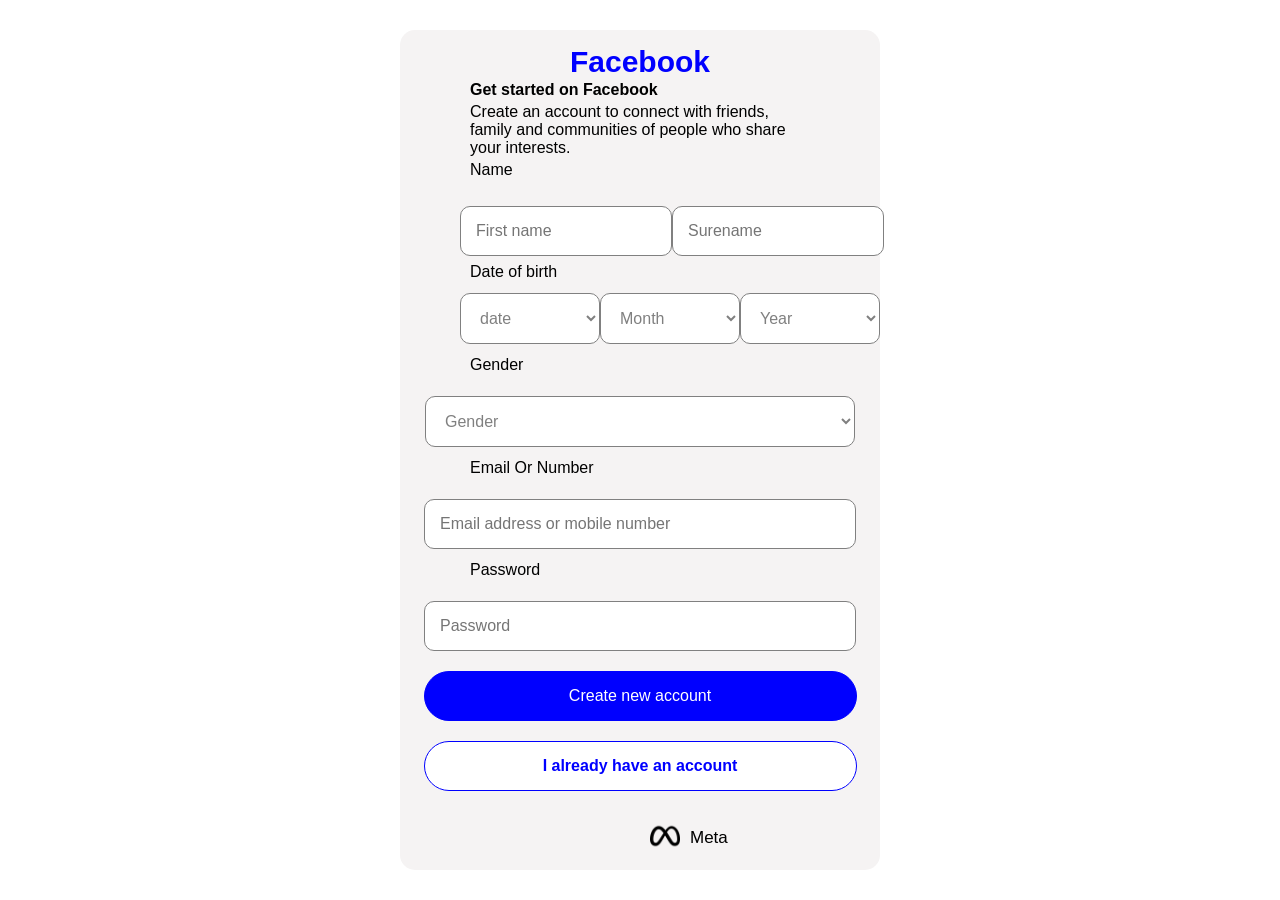
==== create.html @ 7a4deaf7 "initialize setup." ====
<!DOCTYPE html>
<html lang="en">

<head>
    <meta charset="UTF-8">
    <meta name="viewport" content="width=device-width, initial-scale=1.0">
    <link rel="stylesheet" href="styles.css">
    <link rel="shortcut icon" href="communication.PNG" type="image/x-icon">
    <title>Facebook</title>
</head>

<body>
    <div class="container">
        <p style="font-size: 30px; color: blue; font-weight: 900;">Facebook</p>
        <div>
            <div class="get">
                <p><b>Get started on Facebook</b></p>
                <p>Create an account to connect with friends, family and communities of people who share your interests.
                </p>
            </div>
            
            <div>
                <div class="namenn">
                    <label for="name">Name</label>
                </div>
                <div class="name">
                    <div>

                        <input type="text" id="name" name="name" placeholder="First name">
                    </div>
                    <div>
                        <input type="text" id="name" name="name" placeholder="Surename">
                    </div>
                </div>
            </div>
            <div>
                <div class="namenn">
                    <label>Date of birth</label>
                </div>
                <div class="date">
                    <div>
                        <select id="date" name="date" class="int">
                            <option value="date">date</option>
                            <option value="1">1</option>
                            <option value="2">2</option>
                            <option value="3">3</option>
                            <option value="4">4</option>
                            <option value="5">5</option>
                            <option value="6">6</option>
                            <option value="7">7</option>
                            <option value="8">8</option>
                            <option value="9">9</option>
                            <option value="10">10</option>
                            <option value="11">11</option>
                            <option value="12">12</option>
                            <option value="13">13</option>
                            <option value="14">14</option>
                            <option value="15">15</option>
                            <option value="16">16</option>
                            <option value="17">17</option>
                            <option value="18">18</option>
                            <option value="19">19</option>
                            <option value="20">20</option>
                            <option value="21">21</option>
                            <option value="22">22</option>
                            <option value="23">23</option>
                            <option value="24">24</option>
                            <option value="25">25</option>
                            <option value="26">26</option>
                            <option value="27">27</option>
                            <option value="28">28</option>
                            <option value="29">29</option>
                            <option value="30">30</option>
                            <option value="31">31</option>
                        </select>
                    </div>
                    <div>
                        <select name="month" id="month" class="int">
                            <option value="">Month</option>
                            <option value="1">January</option>
                            <option value="2">February</option>
                            <option value="3">March</option>
                            <option value="4">April</option>
                            <option value="5">May</option>
                            <option value="6">June</option>
                            <option value="7">July</option>
                            <option value="8">August</option>
                            <option value="9">September</option>
                            <option value="10">October</option>
                            <option value="11">November</option>
                            <option value="12">December</option>
                        </select>
                    </div>
                    <div>
                        <select id="year" name="year" class="int">
                            <option value="">Year</option>
                            <option value="1950">1950</option>
                            <option value="1951">1951</option>
                            <option value="1952">1952</option>
                            <option value="1953">1953</option>
                            <option value="1954">1954</option>
                            <option value="1955">1955</option>
                            <option value="1956">1956</option>
                            <option value="1957">1957</option>
                            <option value="1958">1958</option>
                            <option value="1959">1959</option>
                            <option value="1960">1960</option>
                            <option value="1961">1961</option>
                            <option value="1962">1962</option>
                            <option value="1963">1963</option>
                            <option value="1964">1964</option>
                            <option value="1965">1965</option>
                            <option value="1966">1966</option>
                            <option value="1967">1967</option>
                            <option value="1968">1968</option>
                            <option value="1969">1969</option>
                            <option value="1970">1970</option>
                            <option value="1971">1971</option>
                            <option value="1972">1972</option>
                            <option value="1973">1973</option>
                            <option value="1974">1974</option>
                            <option value="1975">1975</option>
                            <option value="1976">1976</option>
                            <option value="1977">1977</option>
                            <option value="1978">1978</option>
                            <option value="1979">1979</option>
                            <option value="1980">1980</option>
                            <option value="1981">1981</option>
                            <option value="1982">1982</option>
                            <option value="1983">1983</option>
                            <option value="1984">1984</option>
                            <option value="1985">1985</option>
                            <option value="1986">1986</option>
                            <option value="1987">1987</option>
                            <option value="1988">1988</option>
                            <option value="1989">1989</option>
                            <option value="1990">1990</option>
                            <option value="1991">1991</option>
                            <option value="1992">1992</option>
                            <option value="1993">1993</option>
                            <option value="1994">1994</option>
                            <option value="1995">1995</option>
                            <option value="1996">1996</option>
                            <option value="1997">1997</option>
                            <option value="1998">1998</option>
                            <option value="1999">1999</option>
                            <option value="2000">2000</option>
                            <option value="2001">2001</option>
                            <option value="2002">2002</option>
                            <option value="2003">2003</option>
                            <option value="2004">2004</option>
                            <option value="2005">2005</option>
                            <option value="2006">2006</option>
                            <option value="2007">2007</option>
                            <option value="2008">2008</option>
                            <option value="2009">2009</option>
                            <option value="2010">2010</option>
                            <option value="2011">2011</option>
                            <option value="2012">2012</option>
                            <option value="2013">2013</option>
                            <option value="2014">2014</option>
                            <option value="2015">2015</option>
                            <option value="2016">2016</option>
                            <option value="2017">2017</option>
                            <option value="2018">2018</option>
                            <option value="2019">2019</option>
                            <option value="2020">2020</option>
                            <option value="2021">2021</option>
                            <option value="2022">2022</option>
                            <option value="2023">2023</option>
                            <option value="2024">2024</option>
                            <option value="2025">2025</option>
                            <option value="2026">2026</option>
                        </select>
                    </div>
                </div>
            </div>
            <div>
                <div class="gender1">
                    <label>Gender</label>
                </div>
                <div>
                    <select name="gender" id="gender" class="gender">
                        <option>Gender</option>
                        <option value="Female">Female</option>
                        <option value="Male">Male</option>
                        <option value="Custom">Custom</option>
                    </select>
                </div>
            </div>
            <div>
                <div class="emali">
                    <div class="gender1">
                        <label>Email Or Number</label>
                    </div>
                    <input type="number,email" placeholder="Email address or mobile number">
                </div>
            </div>
            <div>
                <div class="gender1">
                    <label>Password</label>
                </div>
                <div class="emali">
                    <input type="password" placeholder="Password">
                </div>
            </div>
        </div>
        <button class="btn1">Create new account</button>

        <a href="login.html"><button class="btn2" type="submit"><b>I already have an account</b></button></a>
        <div class="meta">
            <div>
                <img src="meta.png" alt="meta">
            </div>
            <p>Meta</p>
        </div>
    </div>
</body>

</html>
---- styles.css ----
*{
     margin: 0px;
    padding: 0px;
    font-family: arial;
}

.container{
    background-color: rgb(245, 243, 243);
    padding: 15px 0 15px 0;
    margin: 30px 400px 30px 400px;
    text-align: center;  
    border-radius: 15px;  
}

.emali input{
    width: 400px;
    padding: 15px;
    font-size: 16px;
    border-radius: 10px;
    background-color: white;
    color: gray;
    border: 1px solid gray;
    margin-top: 20px;
}

.btn1{
    width: 433px;
    padding: 15px;
    font-size: 16px;
    border-radius: 40px;
    background-color: Blue;
    color: white;
    border: 1px solid blue;
    margin-top: 20px;
}

.btn1:hover{
    background-color: darkblue;
    cursor:pointer;
}
.btn2{
    width: 433px;
    padding: 15px;
    font-size: 16px;
    font-weight: 500;
    border-radius: 40px;
    background-color: white;
    color: blue;
    border: 1px solid blue;
    margin-top: 20px;
    cursor: pointer;
}


.meta{
    display: flex;
    margin-top: 30px;
    margin-left:250px;
    align-items: center;
    gap: 10px;
}

.meta img{
    width: 30px;
    height: 30px;
}

.meta p{
    font-size: 17px;
    font-weight: 400;
}

.get p{
    text-align: left;
    padding: 2px 70px ;
}

.name {
    display: flex;
    justify-content: space-between;
    padding: 5px 60px;
}

.name input{
     width: 180px;
    padding: 15px;
    font-size: 16px;
    border-radius: 10px;
    background-color: white;
    color: gray;
    border: 1px solid gray;
    margin-top: 20px;
}

.namenn{
     text-align: left;
    padding: 2px 70px ;
}

.date{
    margin:0 60px;
    display: flex;
    justify-content: space-between;
    
}

.int{
     width: 140px;
    padding: 15px;
    font-size: 16px;
    border-radius: 10px;
    background-color: white;
    color: gray;
    border: 1px solid gray;
    margin-top: 10px;
}

.gender1{
     text-align: left;
     margin-top: 10px;
    padding: 2px 70px ;
}
.gender{
     width: 430px;
    padding: 15px;
    font-size: 16px;
    border-radius: 10px;
    background-color: white;
    color: gray;
    border: 1px solid gray;
    margin-top: 20px;
}
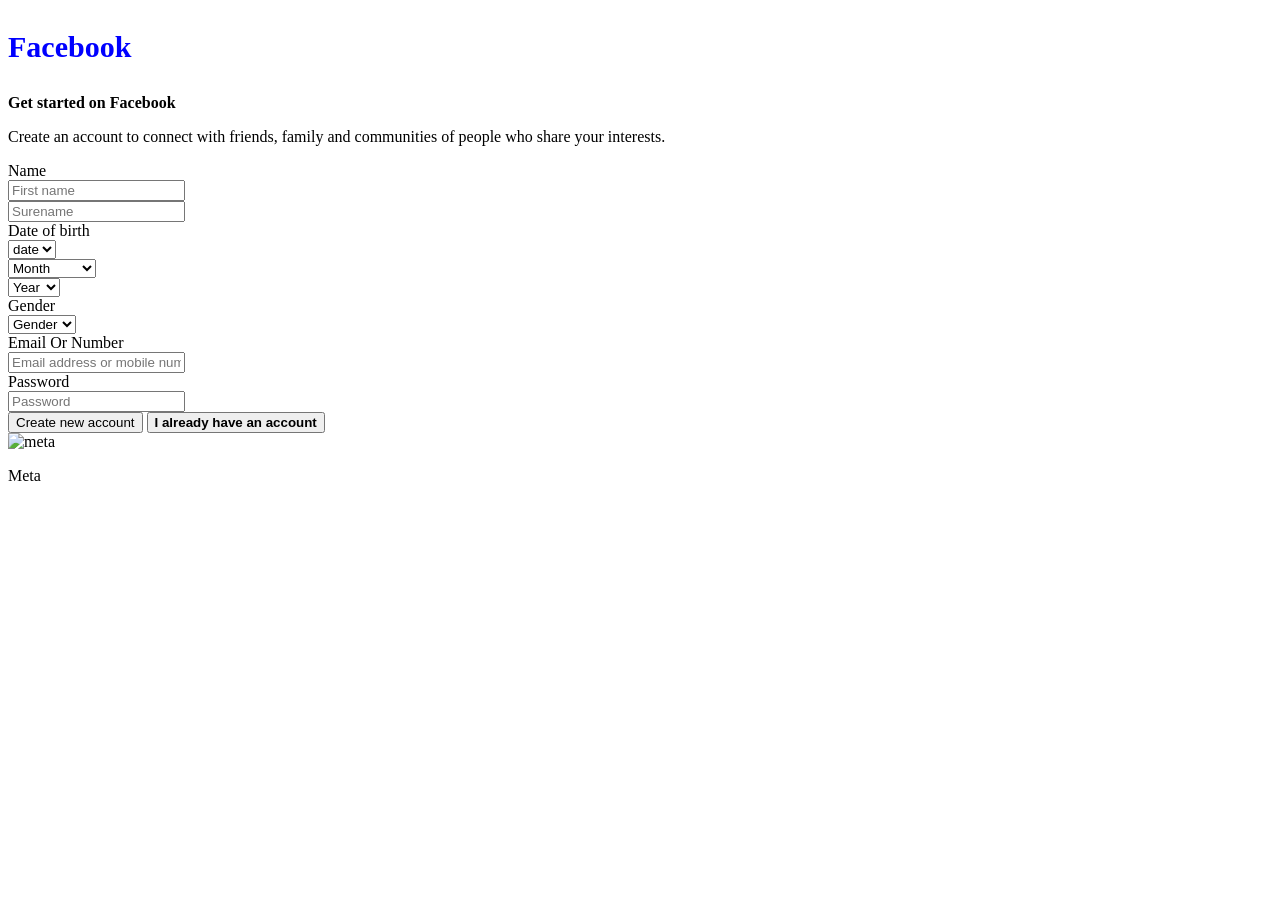
==== commit a0419d36: "Added create file." ====
--- a/create.html
+++ b/create.html
@@ -4,8 +4,8 @@
 <head>
     <meta charset="UTF-8">
     <meta name="viewport" content="width=device-width, initial-scale=1.0">
-    <link rel="stylesheet" href="styles.css">
-    <link rel="shortcut icon" href="communication.PNG" type="image/x-icon">
+    <link rel="stylesheet" href="./assets/css/styles.css">
+    <link rel="shortcut icon" href="./assets/img/communication.PNG" type="image/x-icon">
     <title>Facebook</title>
 </head>
 
@@ -210,7 +210,7 @@
         <a href="login.html"><button class="btn2" type="submit"><b>I already have an account</b></button></a>
         <div class="meta">
             <div>
-                <img src="meta.png" alt="meta">
+                <img src="./assets/img/meta.png" alt="meta">
             </div>
             <p>Meta</p>
         </div>
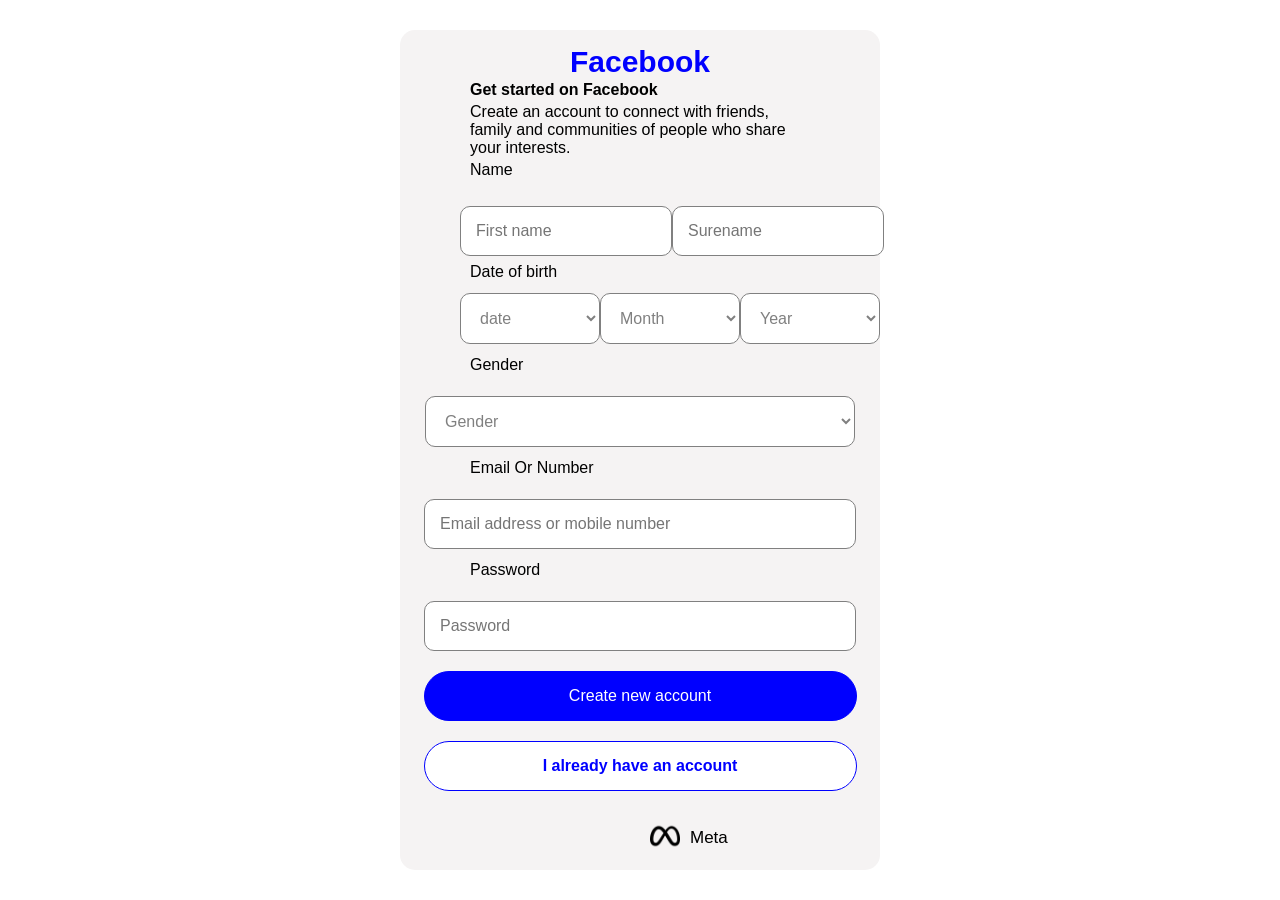
==== commit b6a03669: "ADD form validation" ====
--- a/create.html
+++ b/create.html
@@ -18,194 +18,202 @@
                 <p>Create an account to connect with friends, family and communities of people who share your interests.
                 </p>
             </div>
-            
-            <div>
-                <div class="namenn">
-                    <label for="name">Name</label>
-                </div>
-                <div class="name">
+            <form id="myForm">
+                <div>
+                    <div class="namenn">
+
+                        <label for="name">Name</label>
+                    </div>
+                    <div class="name">
+                        <div>
+                            <p id="errorfname"></p>
+                            <input type="text" id="name" name="name" placeholder="First name">
+                        </div>
+                        <div>
+                            <p id="errorsname"></p>
+                            <input type="text" id="sname" name="name" placeholder="Surename">
+                        </div>
+                    </div>
+                </div>
+                <div>
+                    <div class="namenn">
+                        <label>Date of birth</label>
+                    </div>
+                    <div class="date">
+                        <div>
+                            <select id="date" name="date" class="int">
+                                <option value="date">date</option>
+                                <option value="1">1</option>
+                                <option value="2">2</option>
+                                <option value="3">3</option>
+                                <option value="4">4</option>
+                                <option value="5">5</option>
+                                <option value="6">6</option>
+                                <option value="7">7</option>
+                                <option value="8">8</option>
+                                <option value="9">9</option>
+                                <option value="10">10</option>
+                                <option value="11">11</option>
+                                <option value="12">12</option>
+                                <option value="13">13</option>
+                                <option value="14">14</option>
+                                <option value="15">15</option>
+                                <option value="16">16</option>
+                                <option value="17">17</option>
+                                <option value="18">18</option>
+                                <option value="19">19</option>
+                                <option value="20">20</option>
+                                <option value="21">21</option>
+                                <option value="22">22</option>
+                                <option value="23">23</option>
+                                <option value="24">24</option>
+                                <option value="25">25</option>
+                                <option value="26">26</option>
+                                <option value="27">27</option>
+                                <option value="28">28</option>
+                                <option value="29">29</option>
+                                <option value="30">30</option>
+                                <option value="31">31</option>
+                            </select>
+                        </div>
+                        <div>
+                            <select name="month" id="month" class="int">
+                                <option value="">Month</option>
+                                <option value="1">January</option>
+                                <option value="2">February</option>
+                                <option value="3">March</option>
+                                <option value="4">April</option>
+                                <option value="5">May</option>
+                                <option value="6">June</option>
+                                <option value="7">July</option>
+                                <option value="8">August</option>
+                                <option value="9">September</option>
+                                <option value="10">October</option>
+                                <option value="11">November</option>
+                                <option value="12">December</option>
+                            </select>
+                        </div>
+                        <div>
+                            <select id="year" name="year" class="int">
+                                <option value="">Year</option>
+                                <option value="1950">1950</option>
+                                <option value="1951">1951</option>
+                                <option value="1952">1952</option>
+                                <option value="1953">1953</option>
+                                <option value="1954">1954</option>
+                                <option value="1955">1955</option>
+                                <option value="1956">1956</option>
+                                <option value="1957">1957</option>
+                                <option value="1958">1958</option>
+                                <option value="1959">1959</option>
+                                <option value="1960">1960</option>
+                                <option value="1961">1961</option>
+                                <option value="1962">1962</option>
+                                <option value="1963">1963</option>
+                                <option value="1964">1964</option>
+                                <option value="1965">1965</option>
+                                <option value="1966">1966</option>
+                                <option value="1967">1967</option>
+                                <option value="1968">1968</option>
+                                <option value="1969">1969</option>
+                                <option value="1970">1970</option>
+                                <option value="1971">1971</option>
+                                <option value="1972">1972</option>
+                                <option value="1973">1973</option>
+                                <option value="1974">1974</option>
+                                <option value="1975">1975</option>
+                                <option value="1976">1976</option>
+                                <option value="1977">1977</option>
+                                <option value="1978">1978</option>
+                                <option value="1979">1979</option>
+                                <option value="1980">1980</option>
+                                <option value="1981">1981</option>
+                                <option value="1982">1982</option>
+                                <option value="1983">1983</option>
+                                <option value="1984">1984</option>
+                                <option value="1985">1985</option>
+                                <option value="1986">1986</option>
+                                <option value="1987">1987</option>
+                                <option value="1988">1988</option>
+                                <option value="1989">1989</option>
+                                <option value="1990">1990</option>
+                                <option value="1991">1991</option>
+                                <option value="1992">1992</option>
+                                <option value="1993">1993</option>
+                                <option value="1994">1994</option>
+                                <option value="1995">1995</option>
+                                <option value="1996">1996</option>
+                                <option value="1997">1997</option>
+                                <option value="1998">1998</option>
+                                <option value="1999">1999</option>
+                                <option value="2000">2000</option>
+                                <option value="2001">2001</option>
+                                <option value="2002">2002</option>
+                                <option value="2003">2003</option>
+                                <option value="2004">2004</option>
+                                <option value="2005">2005</option>
+                                <option value="2006">2006</option>
+                                <option value="2007">2007</option>
+                                <option value="2008">2008</option>
+                                <option value="2009">2009</option>
+                                <option value="2010">2010</option>
+                                <option value="2011">2011</option>
+                                <option value="2012">2012</option>
+                                <option value="2013">2013</option>
+                                <option value="2014">2014</option>
+                                <option value="2015">2015</option>
+                                <option value="2016">2016</option>
+                                <option value="2017">2017</option>
+                                <option value="2018">2018</option>
+                                <option value="2019">2019</option>
+                                <option value="2020">2020</option>
+                                <option value="2021">2021</option>
+                                <option value="2022">2022</option>
+                                <option value="2023">2023</option>
+                                <option value="2024">2024</option>
+                                <option value="2025">2025</option>
+                                <option value="2026">2026</option>
+                            </select>
+                            <p id="errordate"></p>
+                        </div>
+                    </div>
+                </div>
+                <div>
+                    <div class="gender1">
+                        <label>Gender</label>
+                    </div>
                     <div>
-
-                        <input type="text" id="name" name="name" placeholder="First name">
-                    </div>
-                    <div>
-                        <input type="text" id="name" name="name" placeholder="Surename">
-                    </div>
-                </div>
-            </div>
-            <div>
-                <div class="namenn">
-                    <label>Date of birth</label>
-                </div>
-                <div class="date">
-                    <div>
-                        <select id="date" name="date" class="int">
-                            <option value="date">date</option>
-                            <option value="1">1</option>
-                            <option value="2">2</option>
-                            <option value="3">3</option>
-                            <option value="4">4</option>
-                            <option value="5">5</option>
-                            <option value="6">6</option>
-                            <option value="7">7</option>
-                            <option value="8">8</option>
-                            <option value="9">9</option>
-                            <option value="10">10</option>
-                            <option value="11">11</option>
-                            <option value="12">12</option>
-                            <option value="13">13</option>
-                            <option value="14">14</option>
-                            <option value="15">15</option>
-                            <option value="16">16</option>
-                            <option value="17">17</option>
-                            <option value="18">18</option>
-                            <option value="19">19</option>
-                            <option value="20">20</option>
-                            <option value="21">21</option>
-                            <option value="22">22</option>
-                            <option value="23">23</option>
-                            <option value="24">24</option>
-                            <option value="25">25</option>
-                            <option value="26">26</option>
-                            <option value="27">27</option>
-                            <option value="28">28</option>
-                            <option value="29">29</option>
-                            <option value="30">30</option>
-                            <option value="31">31</option>
+                        <select name="gender" id="gender" class="gender">
+                            <option>Gender</option>
+                            <option value="Female">Female</option>
+                            <option value="Male">Male</option>
+                            <option value="Custom">Custom</option>
                         </select>
-                    </div>
-                    <div>
-                        <select name="month" id="month" class="int">
-                            <option value="">Month</option>
-                            <option value="1">January</option>
-                            <option value="2">February</option>
-                            <option value="3">March</option>
-                            <option value="4">April</option>
-                            <option value="5">May</option>
-                            <option value="6">June</option>
-                            <option value="7">July</option>
-                            <option value="8">August</option>
-                            <option value="9">September</option>
-                            <option value="10">October</option>
-                            <option value="11">November</option>
-                            <option value="12">December</option>
-                        </select>
-                    </div>
-                    <div>
-                        <select id="year" name="year" class="int">
-                            <option value="">Year</option>
-                            <option value="1950">1950</option>
-                            <option value="1951">1951</option>
-                            <option value="1952">1952</option>
-                            <option value="1953">1953</option>
-                            <option value="1954">1954</option>
-                            <option value="1955">1955</option>
-                            <option value="1956">1956</option>
-                            <option value="1957">1957</option>
-                            <option value="1958">1958</option>
-                            <option value="1959">1959</option>
-                            <option value="1960">1960</option>
-                            <option value="1961">1961</option>
-                            <option value="1962">1962</option>
-                            <option value="1963">1963</option>
-                            <option value="1964">1964</option>
-                            <option value="1965">1965</option>
-                            <option value="1966">1966</option>
-                            <option value="1967">1967</option>
-                            <option value="1968">1968</option>
-                            <option value="1969">1969</option>
-                            <option value="1970">1970</option>
-                            <option value="1971">1971</option>
-                            <option value="1972">1972</option>
-                            <option value="1973">1973</option>
-                            <option value="1974">1974</option>
-                            <option value="1975">1975</option>
-                            <option value="1976">1976</option>
-                            <option value="1977">1977</option>
-                            <option value="1978">1978</option>
-                            <option value="1979">1979</option>
-                            <option value="1980">1980</option>
-                            <option value="1981">1981</option>
-                            <option value="1982">1982</option>
-                            <option value="1983">1983</option>
-                            <option value="1984">1984</option>
-                            <option value="1985">1985</option>
-                            <option value="1986">1986</option>
-                            <option value="1987">1987</option>
-                            <option value="1988">1988</option>
-                            <option value="1989">1989</option>
-                            <option value="1990">1990</option>
-                            <option value="1991">1991</option>
-                            <option value="1992">1992</option>
-                            <option value="1993">1993</option>
-                            <option value="1994">1994</option>
-                            <option value="1995">1995</option>
-                            <option value="1996">1996</option>
-                            <option value="1997">1997</option>
-                            <option value="1998">1998</option>
-                            <option value="1999">1999</option>
-                            <option value="2000">2000</option>
-                            <option value="2001">2001</option>
-                            <option value="2002">2002</option>
-                            <option value="2003">2003</option>
-                            <option value="2004">2004</option>
-                            <option value="2005">2005</option>
-                            <option value="2006">2006</option>
-                            <option value="2007">2007</option>
-                            <option value="2008">2008</option>
-                            <option value="2009">2009</option>
-                            <option value="2010">2010</option>
-                            <option value="2011">2011</option>
-                            <option value="2012">2012</option>
-                            <option value="2013">2013</option>
-                            <option value="2014">2014</option>
-                            <option value="2015">2015</option>
-                            <option value="2016">2016</option>
-                            <option value="2017">2017</option>
-                            <option value="2018">2018</option>
-                            <option value="2019">2019</option>
-                            <option value="2020">2020</option>
-                            <option value="2021">2021</option>
-                            <option value="2022">2022</option>
-                            <option value="2023">2023</option>
-                            <option value="2024">2024</option>
-                            <option value="2025">2025</option>
-                            <option value="2026">2026</option>
-                        </select>
-                    </div>
-                </div>
-            </div>
-            <div>
-                <div class="gender1">
-                    <label>Gender</label>
-                </div>
-                <div>
-                    <select name="gender" id="gender" class="gender">
-                        <option>Gender</option>
-                        <option value="Female">Female</option>
-                        <option value="Male">Male</option>
-                        <option value="Custom">Custom</option>
-                    </select>
-                </div>
-            </div>
-            <div>
-                <div class="emali">
+                        <p id="errorgender"></p>
+                    </div>
+                </div>
+                <div>
+                    <div class="emali">
+                        <div class="gender1">
+
+                            <label>Email Or Number</label>
+                        </div>
+                        <p id="errormail"></p>
+                        <input id="email" type="number,email" placeholder="Email address or mobile number">
+                    </div>
+                </div>
+                <div>
                     <div class="gender1">
-                        <label>Email Or Number</label>
-                    </div>
-                    <input type="number,email" placeholder="Email address or mobile number">
-                </div>
-            </div>
-            <div>
-                <div class="gender1">
-                    <label>Password</label>
-                </div>
-                <div class="emali">
-                    <input type="password" placeholder="Password">
-                </div>
-            </div>
+                        <label>Password</label>
+                    </div>
+                    <div class="emali">
+                        <p id="errorpass"></p>
+                        <input id="password type="password" placeholder="Password">
+                    </div>
+                </div>
         </div>
-        <button class="btn1">Create new account</button>
+        <button type="submit" class="btn1">Create new account</button>
+        </form>
 
         <a href="login.html"><button class="btn2" type="submit"><b>I already have an account</b></button></a>
         <div class="meta">
--- a/assets/css/styles.css
+++ b/assets/css/styles.css
@@ -0,0 +1,132 @@
+*{
+     margin: 0px;
+    padding: 0px;
+    font-family: arial;
+}
+
+.container{
+    background-color: rgb(245, 243, 243);
+    padding: 15px 0 15px 0;
+    margin: 30px 400px 30px 400px;
+    text-align: center;  
+    border-radius: 15px;  
+}
+
+.emali input{
+    width: 400px;
+    padding: 15px;
+    font-size: 16px;
+    border-radius: 10px;
+    background-color: white;
+    color: gray;
+    border: 1px solid gray;
+    margin-top: 20px;
+}
+
+.btn1{
+    width: 433px;
+    padding: 15px;
+    font-size: 16px;
+    border-radius: 40px;
+    background-color: Blue;
+    color: white;
+    border: 1px solid blue;
+    margin-top: 20px;
+}
+
+.btn1:hover{
+    background-color: darkblue;
+    cursor:pointer;
+}
+.btn2{
+    width: 433px;
+    padding: 15px;
+    font-size: 16px;
+    font-weight: 500;
+    border-radius: 40px;
+    background-color: white;
+    color: blue;
+    border: 1px solid blue;
+    margin-top: 20px;
+    cursor: pointer;
+}
+
+
+.meta{
+    display: flex;
+    margin-top: 30px;
+    margin-left:250px;
+    align-items: center;
+    gap: 10px;
+}
+
+.meta img{
+    width: 30px;
+    height: 30px;
+}
+
+.meta p{
+    font-size: 17px;
+    font-weight: 400;
+}
+
+.get p{
+    text-align: left;
+    padding: 2px 70px ;
+}
+
+.name {
+    display: flex;
+    justify-content: space-between;
+    padding: 5px 60px;
+}
+
+.name input{
+     width: 180px;
+    padding: 15px;
+    font-size: 16px;
+    border-radius: 10px;
+    background-color: white;
+    color: gray;
+    border: 1px solid gray;
+    margin-top: 20px;
+}
+
+.namenn{
+     text-align: left;
+    padding: 2px 70px ;
+}
+
+.date{
+    margin:0 60px;
+    display: flex;
+    justify-content: space-between;
+    
+}
+
+.int{
+     width: 140px;
+    padding: 15px;
+    font-size: 16px;
+    border-radius: 10px;
+    background-color: white;
+    color: gray;
+    border: 1px solid gray;
+    margin-top: 10px;
+}
+
+.gender1{
+     text-align: left;
+     margin-top: 10px;
+    padding: 2px 70px ;
+}
+.gender{
+     width: 430px;
+    padding: 15px;
+    font-size: 16px;
+    border-radius: 10px;
+    background-color: white;
+    color: gray;
+    border: 1px solid gray;
+    margin-top: 20px;
+}
